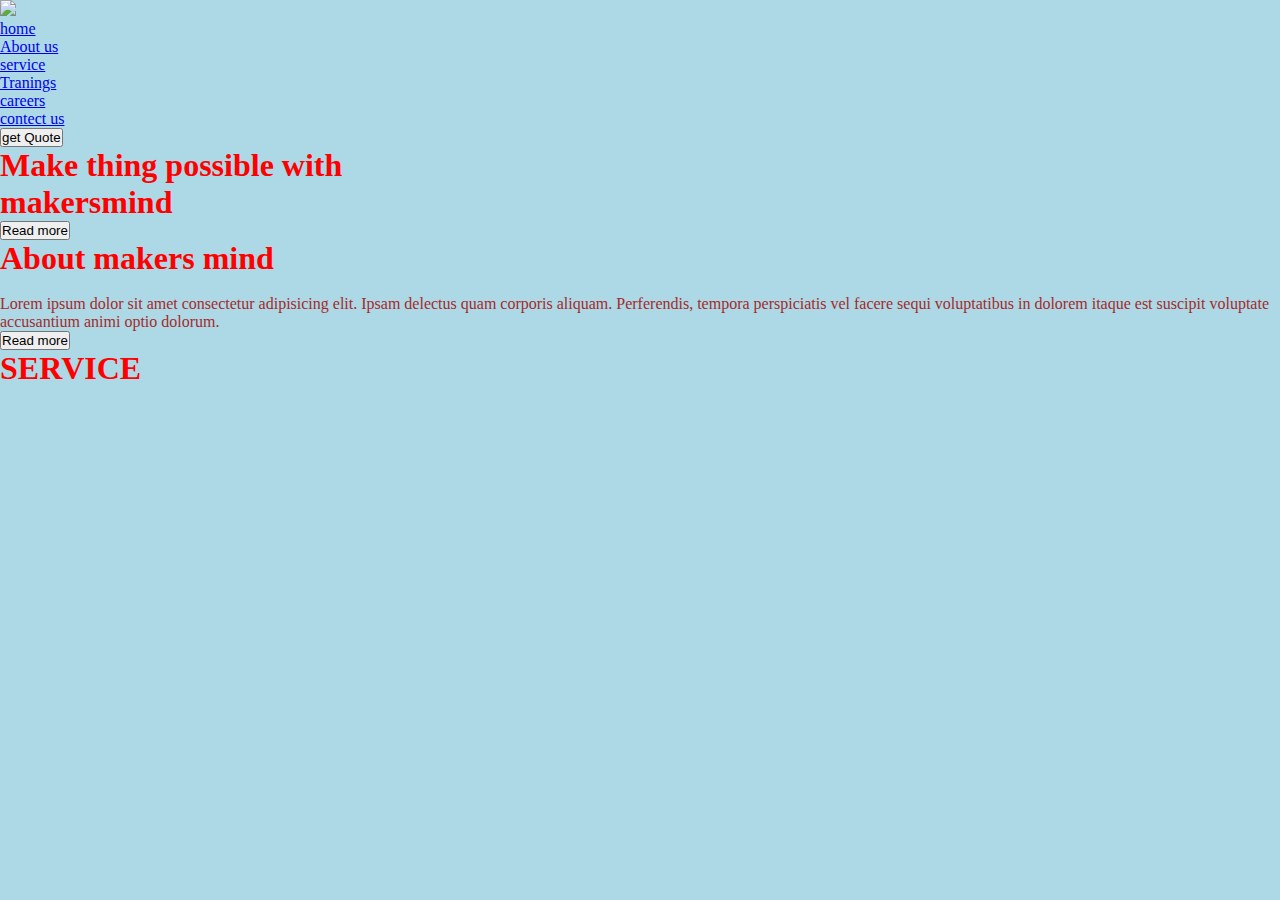
==== index2.html @ e3dc6169 "desin web page" ====
<!DOCTYPE html>
<html lang="en">
<head>
    <meta charset="UTF-8">
    <meta http-equiv="X-UA-Compatible" content="IE=edge">
    <meta name="viewport" content="width=device-width>, initial-scale=1.0">
    <title>Document</title>
    <link rel="stylesheet" href="/style.css">
</head>
<body>
    <!-- navigation section starts -->
  <nav class="Navigation">
    <div>
        <img src="https://makersmind.co.in/img/logo-color.webp">
    </div>
    <div>
        <ul class="nav-links">
            <li><a href="/home.html">home</a></li>
            <li><a href="/abuotus.html">About us</a></li>
            <li><a href="/service.html">service</a></li>
            <li><a href="/traning.html">Tranings</a></li>
            <li><a href="/careers.html">careers</a></li>
            <li><a href="/contact.html">contect us</a></li>
            <button class="nav-button"> get Quote</button> 
        </ul>
    </div>
  </nav>
      <!-- navigation section ends -->
      <!--home about section starts-->
      <section class="home-about-section">
        <div>
            <h1>Make thing possible with <br> makersmind</h1>
            <button class="nav-button">Read more</button>
        </div>
        <div>
            <lottie-player src="https://assets7.lottiefiles.com/private_files/lf30_51QyOY.json"  background="transparent"  speed="1"  style="width: 300px; height: 300px;"  loop  autoplay></lottie-player>

        </div>
     
      </section>
      <!--home about section ends-->
    <!--home service-->
      <section class="home-service">
            <div class="image-link">
                <lottie-player src="https://assets7.lottiefiles.com/packages/lf20_xrmk3h1x.json"  background="transparent"  speed="1"  style="width: 300px; height: 300px;"  loop  autoplay></lottie-player>
    
            </div>
            <div>
                <h1>About makers mind</h1><br>
                <p>Lorem ipsum dolor sit amet consectetur adipisicing elit. Ipsam delectus quam corporis aliquam. Perferendis, tempora perspiciatis vel facere sequi voluptatibus in dolorem itaque est suscipit voluptate accusantium animi optio dolorum.</p>
                <button class="nav-button">Read more</button>
            </div>
            </section>
    <!--home service end-->        
    <!--home services section starts-->
        <section class="home-services-section">
            <div>
                <h1 class="service">SERVICE</h1>
                <lottie-player src="https://assets9.lottiefiles.com/packages/lf20_fbry1ksx.json"  background="transparent"  speed="1"  style="width: 300px; height: 300px;"  loop  autoplay></lottie-player>
            </div>
            <div>
                <lottie-player src="https://assets5.lottiefiles.com/packages/lf20_5rjytWRUZA.json"  background="transparent"  speed="1"  style="width: 300px; height: 300px;"  loop controls autoplay></lottie-player>
            </div>
            <div>
                
            </div>
    
        


        <script src="https://unpkg.com/@lottiefiles/lottie-player@latest/dist/lottie-player.js"></script>

</body>
</html>
---- style.css ----
*{
    padding: 0;
    margin: 0;
    box-sizing: border-box;
}
body{
    background-color: lightblue;
}
p{
    color: brown;
}
h1{
    color:red ;
}
h2{
    color: blueviolet;
}
h3{
    color: brown;
}
h4{
    color: chocolate;
}
h5{
    color: crimson;
}
h6{
    color: darkgreen;
}
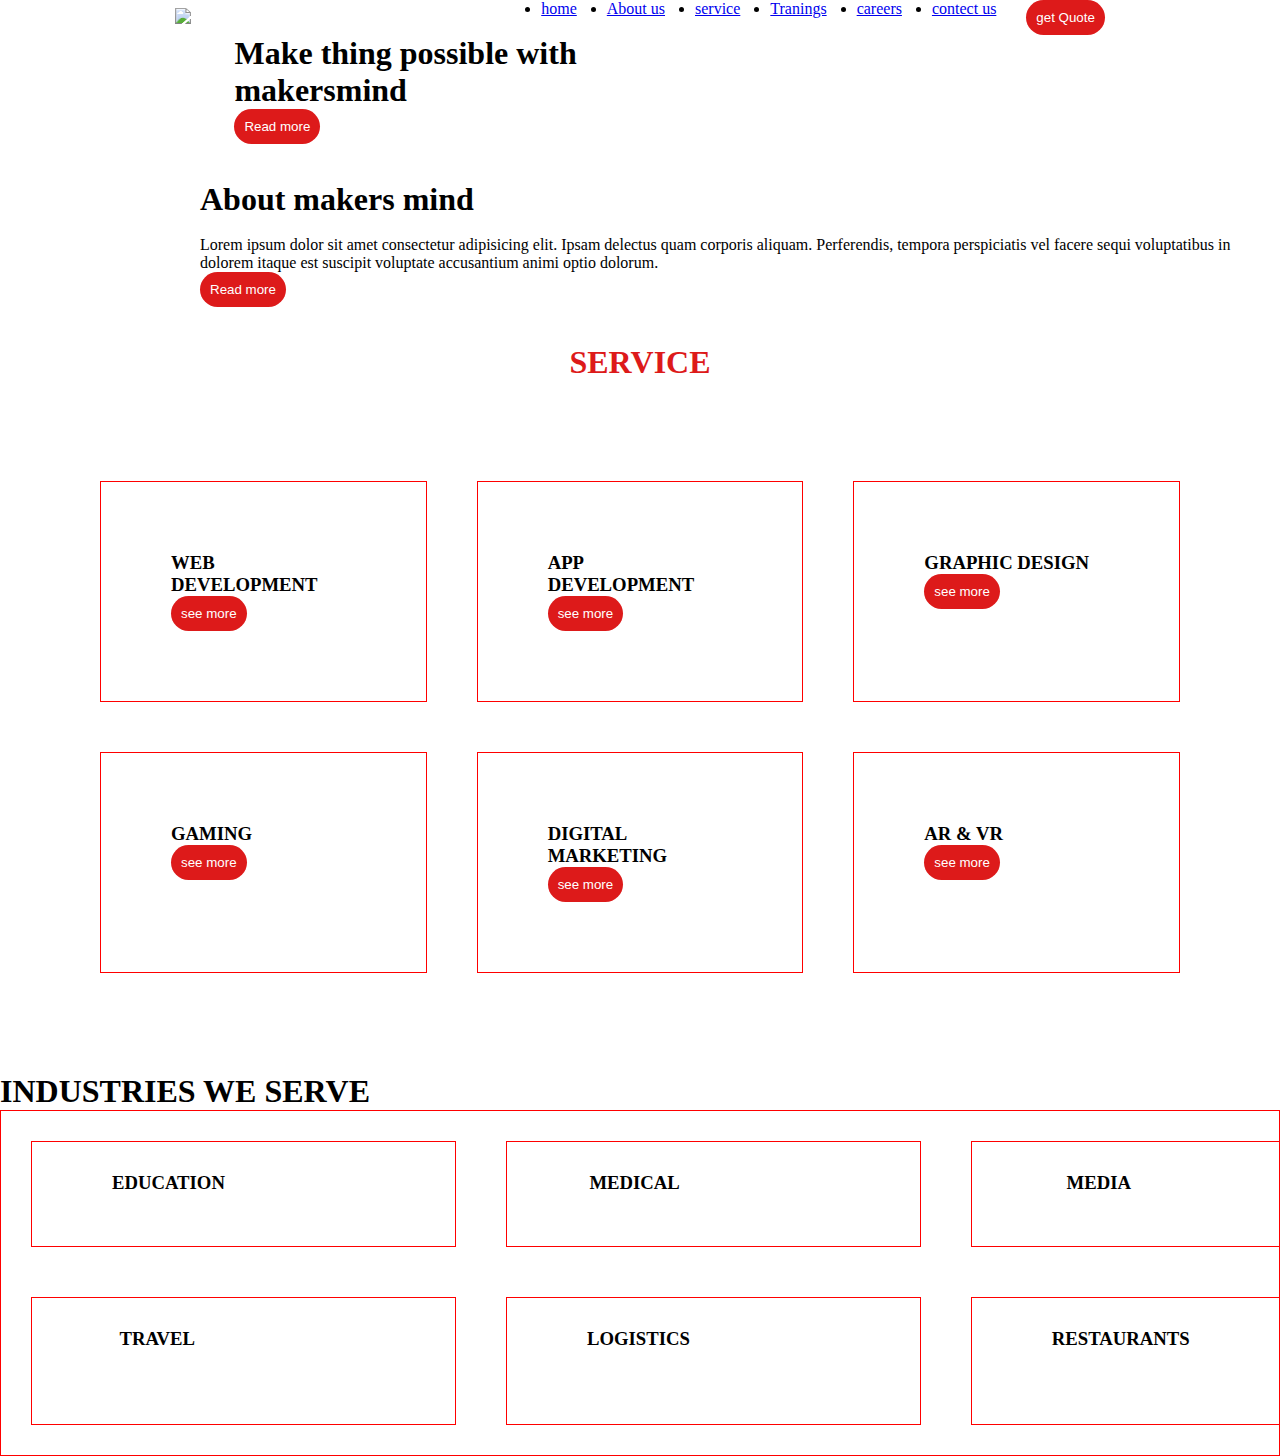
==== commit c16d8038: "modified file" ====
--- a/index2.html
+++ b/index2.html
@@ -6,6 +6,7 @@
     <meta name="viewport" content="width=device-width>, initial-scale=1.0">
     <title>Document</title>
     <link rel="stylesheet" href="/style.css">
+    <link rel="stylesheet" href="https://cdnjs.cloudflare.com/ajax/libs/font-awesome/6.4.0/css/all.min.css" integrity="sha512-iecdLmaskl7CVkqkXNQ/ZH/XLlvWZOJyj7Yy7tcenmpD1ypASozpmT/E0iPtmFIB46ZmdtAc9eNBvH0H/ZpiBw==" crossorigin="anonymous" referrerpolicy="no-referrer" />
 </head>
 <body>
     <!-- navigation section starts -->
@@ -39,7 +40,7 @@
      
       </section>
       <!--home about section ends-->
-    <!--home service-->
+    <!--home service-->  
       <section class="home-service">
             <div class="image-link">
                 <lottie-player src="https://assets7.lottiefiles.com/packages/lf20_xrmk3h1x.json"  background="transparent"  speed="1"  style="width: 300px; height: 300px;"  loop  autoplay></lottie-player>
@@ -53,22 +54,104 @@
             </section>
     <!--home service end-->        
     <!--home services section starts-->
-        <section class="home-services-section">
-            <div>
-                <h1 class="service">SERVICE</h1>
-                <lottie-player src="https://assets9.lottiefiles.com/packages/lf20_fbry1ksx.json"  background="transparent"  speed="1"  style="width: 300px; height: 300px;"  loop  autoplay></lottie-player>
+        <section >
+            <h1 class="service">SERVICE</h1>
+            <div class="home-services-section">
+            <div class="lottiefiles">
+                <h3>WEB DEVELOPMENT</h3>
+                <lottie-player src="https://assets9.lottiefiles.com/packages/lf20_fbry1ksx.json"  background="transparent"  speed="1"    loop  autoplay></lottie-player>
+                <button class="nav-button">see more</button>
             </div>
-            <div>
-                <lottie-player src="https://assets5.lottiefiles.com/packages/lf20_5rjytWRUZA.json"  background="transparent"  speed="1"  style="width: 300px; height: 300px;"  loop controls autoplay></lottie-player>
+            <div  class="lottiefiles">
+                <h3>APP DEVELOPMENT</h3>
+                <lottie-player src="https://assets5.lottiefiles.com/packages/lf20_5rjytWRUZA.json"  background="transparent"  speed="1"     loop autoplay></lottie-player>
+                <button class="nav-button">see more</button>
             </div>
-            <div>
-                
+            <div  class="lottiefiles">
+                <h3>GRAPHIC DESIGN</h3>
+                <lottie-player src="https://assets2.lottiefiles.com/packages/lf20_dIiK0dtizW.json"  background="transparent"  speed="1"    loop  autoplay></lottie-player>
+                <button class="nav-button">see more</button>
             </div>
-    
-        
+            <div  class="lottiefiles">
+                <h3>GAMING</h3>
+                <lottie-player src="https://assets8.lottiefiles.com/packages/lf20_5josuovc.json"  background="transparent"  speed="1"    loop  autoplay></lottie-player>
+                <button class="nav-button">see more</button>
+
+            </div>
+            <div  class="lottiefiles">
+                <h3>DIGITAL MARKETING</h3>
+                <lottie-player src="https://assets5.lottiefiles.com/packages/lf20_k4qdp0xw.json"  background="transparent"  speed="1"    loop controls autoplay></lottie-player>
+                <button class="nav-button">see more</button>
+
+            </div>
+            <div  class="lottiefiles">
+                <h3>AR & VR</h3>
+                <lottie-player src="https://assets7.lottiefiles.com/packages/lf20_sno53fcg.json"  background="transparent"  speed="1"    loop  autoplay></lottie-player>
+                <button class="nav-button">see more</button>
+            </div>
+        </div>
+        </section>
 
 
         <script src="https://unpkg.com/@lottiefiles/lottie-player@latest/dist/lottie-player.js"></script>
+  <!--home service section ends-->
+  <!--industries we serve section starts-->
+  <section>
+    <h1 class="INDUSTRIES WE SERVE">INDUSTRIES WE SERVE</h1>
+    <div class="industries we serve">
+        <div class="industries">
+            <i class="fa-solid fa-book-copy"></i>
+            <h3>EDUCATION</h3>
+        </div>
+        <div class="industries">
+            <i class="fa-solid fa-notes-medical"></i>
+            <h3>MEDICAL</h3>
+        </div>
+        <div class="industries">
+            <i class="fa-regular fa-photo-film-music"></i>
+            <h3>MEDIA</h3>
+        </div>
+        <div class="industries">
+            <i class="fa-solid fa-landmark"></i>
+            <h3>BANKING</h3>
+        </div>
+        <div class="industries">
+            <i class="fa-thin fa-receipt"></i>
+            <h3>ACCOUNTING</h3>
+        </div>
+        <div class="industries">
+            <i class="fa-solid fa-cart-shopping"></i>
+            <h3>E-COMMERCE</h3>
+        </div>
+        <div class="industries">
+            <i class="fa-solid fa-car"></i>
+            <h3>TRAVEL</h3>
+        </div>
+        <div class="industries">
+            <i class="fa-solid fa-truck"></i>
+            <h3>LOGISTICS</h3>
 
+        </div>
+        <div class="industries">
+            <i class="fa-solid fa-fish"></i>
+            <h3>RESTAURANTS</h3><i class="fa-solid fa-house"></i>
+
+        </div>
+        <div class="industries">
+            <i class="fa-solid fa-house"></i>
+            <h3>REAL E-STATE</h3>
+
+        </div>
+        <div class="industries">
+            <i class="fa-solid fa-camera-retro"></i>
+            <h3>PHOTOGRAPHY</h3>
+        </div>
+        <div class="industries">
+            <i class="fa-solid fa-city"></i>
+            <h3>CORPORATE</h3>
+        </div>
+        </div>
+
+  </section>
 </body>
 </html>--- a/style.css
+++ b/style.css
@@ -3,27 +3,73 @@
     margin: 0;
     box-sizing: border-box;
 }
-body{
-    background-color: lightblue;
+.Navigation{
+    display: flex;
+    justify-content: space-around;
+    align-items: center;
 }
-p{
-    color: brown;
+.nav-links{
+    display: flex;
+    gap: 30px;
+} 
+.nav-button{
+    border: 1px;
+    padding: 10px;
+    border-radius: 30px;
+    background-color:#dd1a1a;
+    color: #fff;
+    cursor: pointer;
+
 }
-h1{
-    color:red ;
+.home-about-section{
+    display: flex;
+    justify-content: space-around;
+    align-items: center;
 }
-h2{
-    color: blueviolet;
+.home-service{
+    display: flex;
+    align-items: center;
+    justify-content: space-around;
 }
-h3{
-    color: brown;
+.image-link{
+    padding: 100px;
 }
-h4{
-    color: chocolate;
+.service{
+    text-align: center;
+    color: #dd1a1a;
 }
-h5{
-    color: crimson;
+.home-services-section{
+    display: grid;
+    grid-template-columns: repeat(3,1fr);
+    /* width: 50px;
+    height: 50px; */
+    padding: 100px;
+    column-gap: 50px;
+    row-gap: 50px;
 }
-h6{
-    color: darkgreen;
+.lottiefiles lottie-player{
+    width: 200px;
+    height: 200px;
 }
+.lottiefiles{
+    border: 1px solid red;
+    padding: 70px;
+}    
+.INDUSTRIES WE SERVE{
+    text-align: center;
+    color: #dd1a1a;
+}
+.industries{
+    display: grid;
+    grid-template-columns: repeat(6,1fr);
+    padding: 30px;
+    border: 1px solid red;
+    column-gap: 50px;
+    row-gap: 50px;
+    
+}
+.fa-solid fa-book-copy{
+    width:0px;
+    height:0px;
+}
+
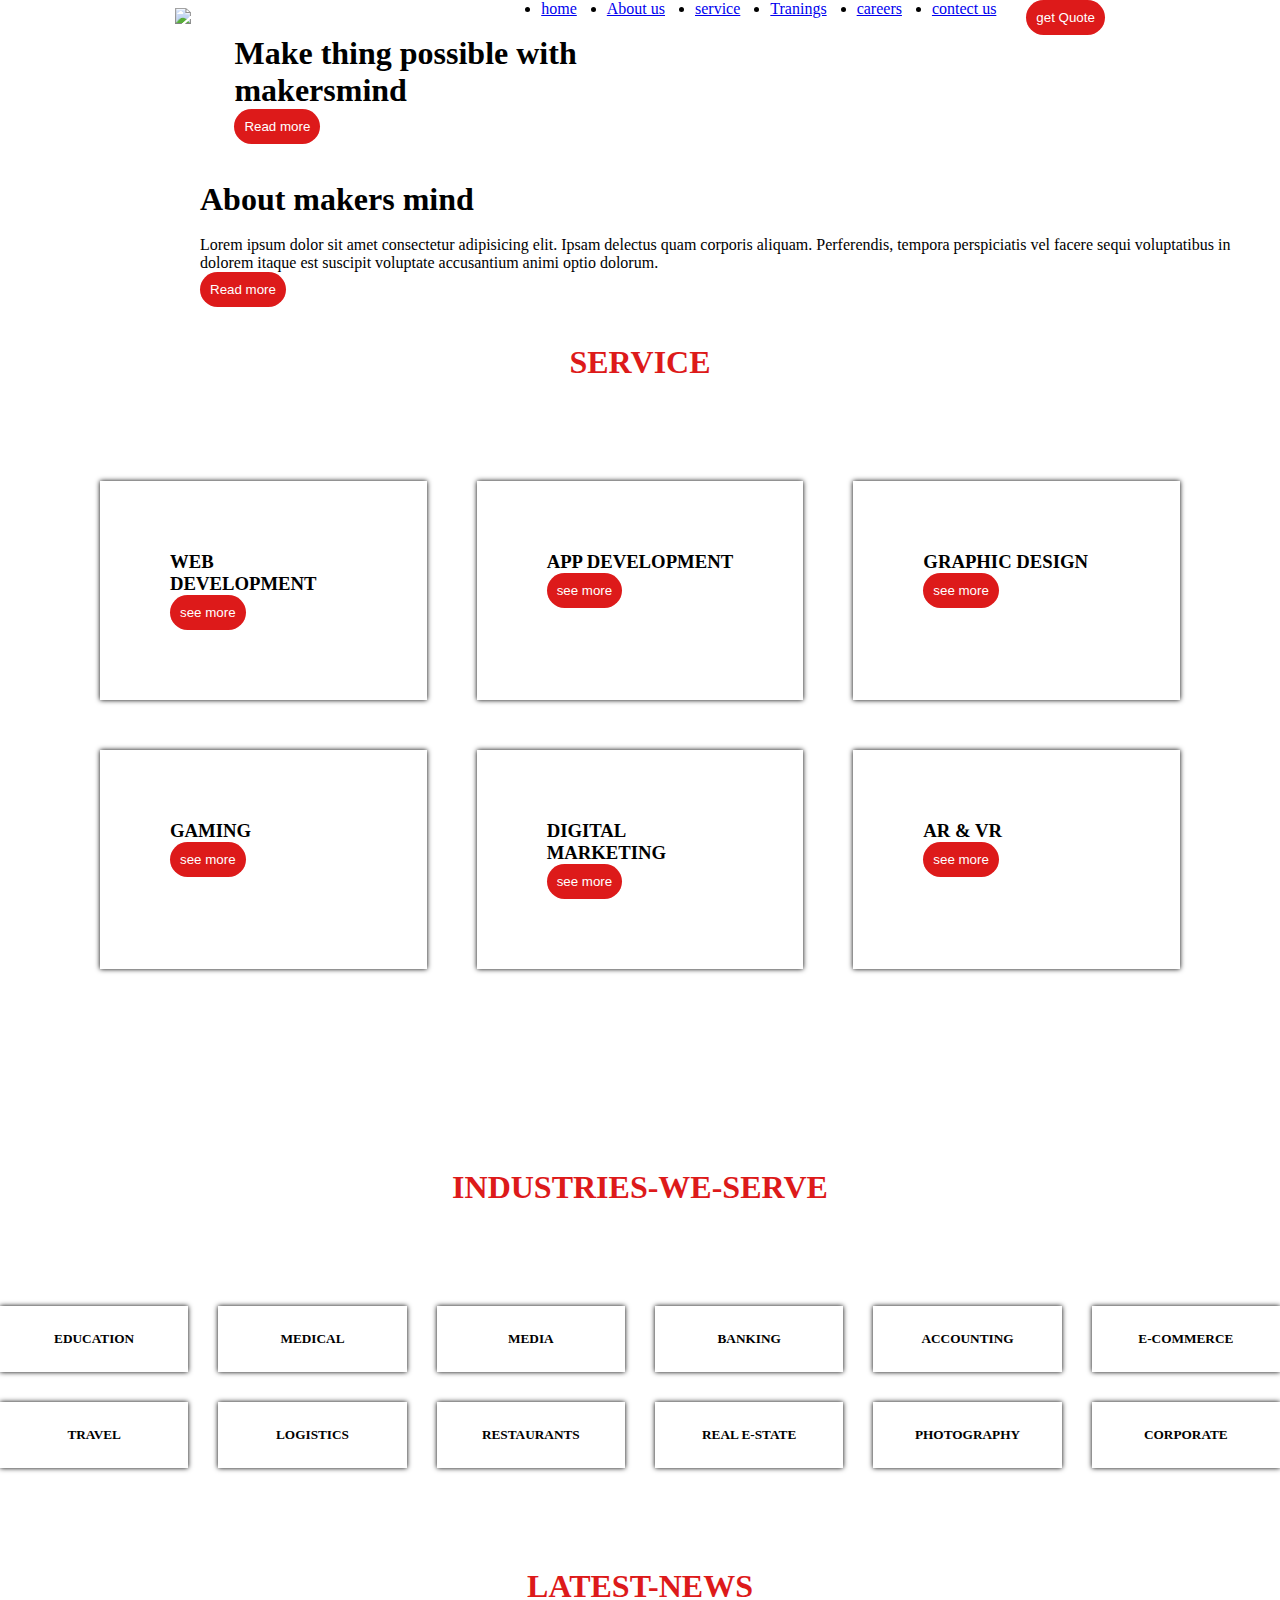
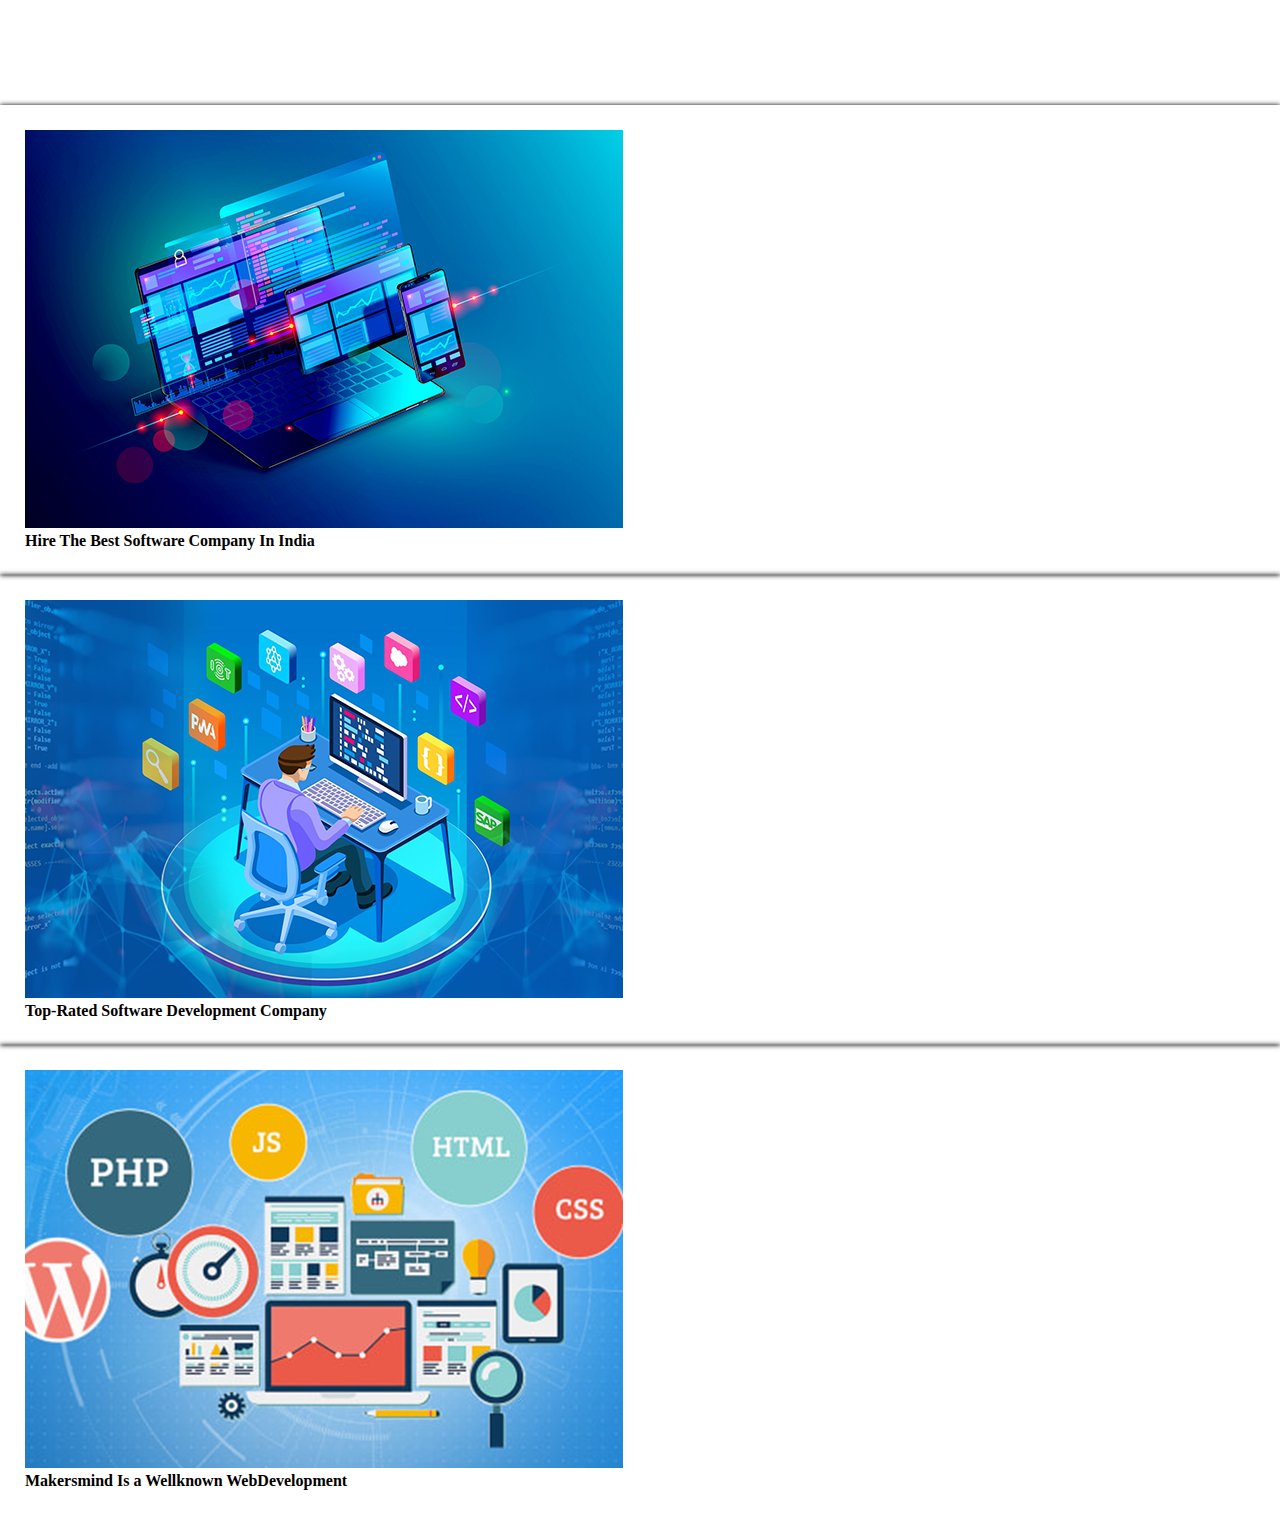
==== commit bca20a96: "commande" ====
--- a/index2.html
+++ b/index2.html
@@ -97,61 +97,78 @@
   <!--home service section ends-->
   <!--industries we serve section starts-->
   <section>
-    <h1 class="INDUSTRIES WE SERVE">INDUSTRIES WE SERVE</h1>
-    <div class="industries we serve">
+    <h1 class="INDUSTRIES-WE-SERVE">INDUSTRIES-WE-SERVE</h1>
+    <div class="industriesweserve">
         <div class="industries">
-            <i class="fa-solid fa-book-copy"></i>
-            <h3>EDUCATION</h3>
+            <i class="fa-solid fa-school"></i>
+            <h5>EDUCATION</h5>
         </div>
         <div class="industries">
             <i class="fa-solid fa-notes-medical"></i>
-            <h3>MEDICAL</h3>
+            <h5>MEDICAL</h5>
         </div>
         <div class="industries">
-            <i class="fa-regular fa-photo-film-music"></i>
-            <h3>MEDIA</h3>
+            <i class="fa-solid fa-photo-film-music"></i>
+            <h5>MEDIA</h5>
         </div>
         <div class="industries">
             <i class="fa-solid fa-landmark"></i>
-            <h3>BANKING</h3>
+            <h5>BANKING</h5>
         </div>
         <div class="industries">
             <i class="fa-thin fa-receipt"></i>
-            <h3>ACCOUNTING</h3>
+            <h5>ACCOUNTING</h5>
         </div>
         <div class="industries">
             <i class="fa-solid fa-cart-shopping"></i>
-            <h3>E-COMMERCE</h3>
+            <h5>E-COMMERCE</h5>
         </div>
         <div class="industries">
             <i class="fa-solid fa-car"></i>
-            <h3>TRAVEL</h3>
+            <h5>TRAVEL</h5>
         </div>
         <div class="industries">
             <i class="fa-solid fa-truck"></i>
-            <h3>LOGISTICS</h3>
+            <h5>LOGISTICS</h5>
 
         </div>
         <div class="industries">
             <i class="fa-solid fa-fish"></i>
-            <h3>RESTAURANTS</h3><i class="fa-solid fa-house"></i>
+            <h5>RESTAURANTS</h5>
 
         </div>
         <div class="industries">
             <i class="fa-solid fa-house"></i>
-            <h3>REAL E-STATE</h3>
+            <h5>REAL E-STATE</h5>
 
         </div>
         <div class="industries">
             <i class="fa-solid fa-camera-retro"></i>
-            <h3>PHOTOGRAPHY</h3>
+            <h5>PHOTOGRAPHY</h5>
         </div>
         <div class="industries">
             <i class="fa-solid fa-city"></i>
-            <h3>CORPORATE</h3>
+            <h5>CORPORATE</h5>
         </div>
         </div>
-
+  </section>
+  <!--latest news section starts-->
+  <section>
+    
+     <h1 class="latest-news">LATEST-NEWS</h1>
+     <div class="images-section">
+     <img src="/20220502955289.webp">
+     <h4>Hire The Best Software Company In India </h4>
+     </div>
+     <div class="images-section">
+     <img src="/20220314831938.png">
+     <h4>Top-Rated Software Development Company</h4>
+     </div>
+     <div class="images-section">
+     <img src="/2022031417749.png">
+     <h4>Makersmind Is a  Wellknown WebDevelopment</h4>
+     </div>
+     
   </section>
 </body>
 </html>--- a/style.css
+++ b/style.css
@@ -52,24 +52,54 @@
     height: 200px;
 }
 .lottiefiles{
-    border: 1px solid red;
+    box-shadow: 0PX 0PX 5PX 0PX;
     padding: 70px;
 }    
-.INDUSTRIES WE SERVE{
+.INDUSTRIES-WE-SERVE{
     text-align: center;
     color: #dd1a1a;
+    padding: 100px;
+}
+.industriesweserve{
+    display: grid;
+    grid-template-columns: repeat(6,1fr);
+    row-gap: 30px;
+    column-gap: 30px;
+
 }
 .industries{
-    display: grid;
-    grid-template-columns: repeat(6,1fr);
-    padding: 30px;
-    border: 1px solid red;
-    column-gap: 50px;
-    row-gap: 50px;
-    
+    box-shadow: 0px 0px 5px 0px;
+    padding: 25px;
+    text-align: center;
+    position: relative;
 }
-.fa-solid fa-book-copy{
-    width:0px;
-    height:0px;
+.industries i{
+    font-size: 30px;
+    padding-bottom: 40px;
 }
-
+.latest-news{
+    text-align: center;
+    color: #dd1a1a;
+    padding: 100px;
+}
+.industries::before{
+    content: "";
+    width: 100%;
+    height: 100%;
+    background-color: #dd1a1a;
+    position: absolute;
+    top: 0%;
+    left: 0%;
+    transform: scaleX(0);
+    z-index: -1;
+   
+}
+.industries:hover::before{
+    transform: scaleX(1);
+}
+.images-section{
+    box-shadow: 0px 0px 5px 0px;
+    padding: 25px;
+ 
+    position: relative;
+}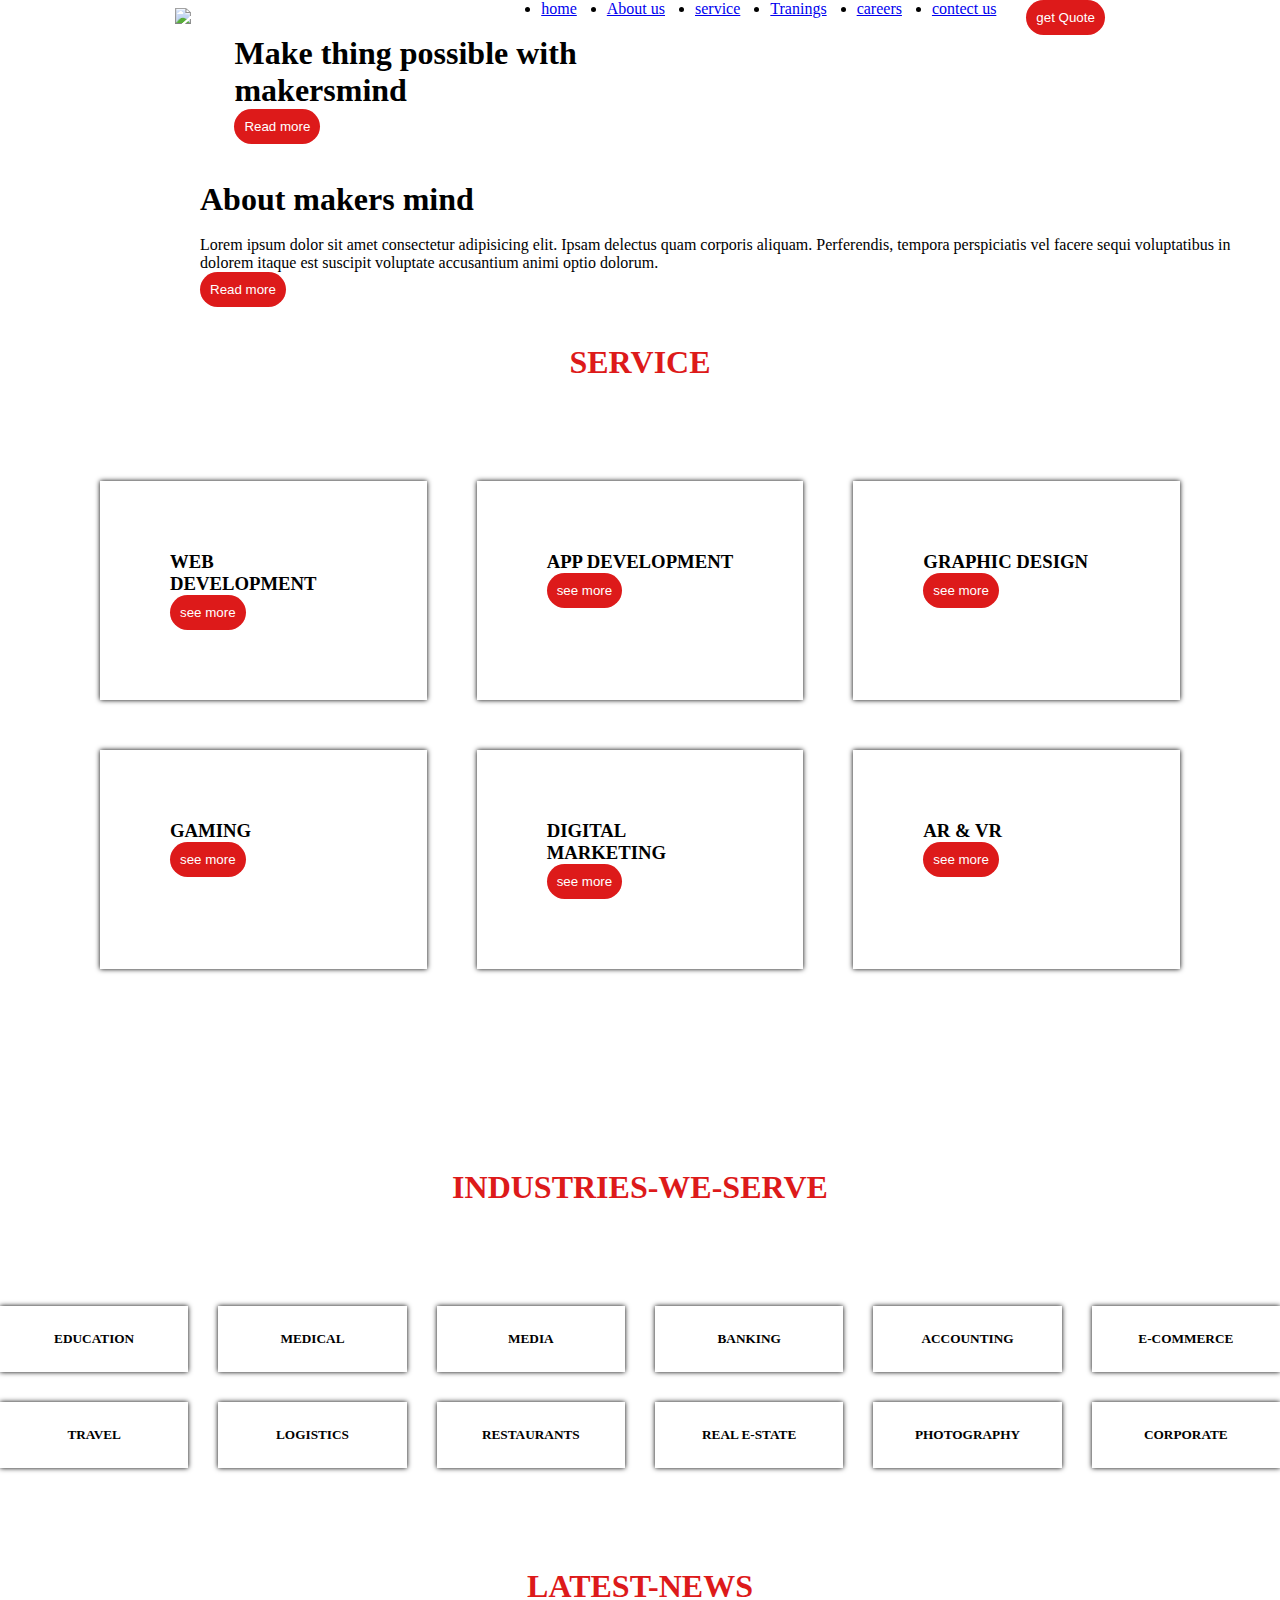
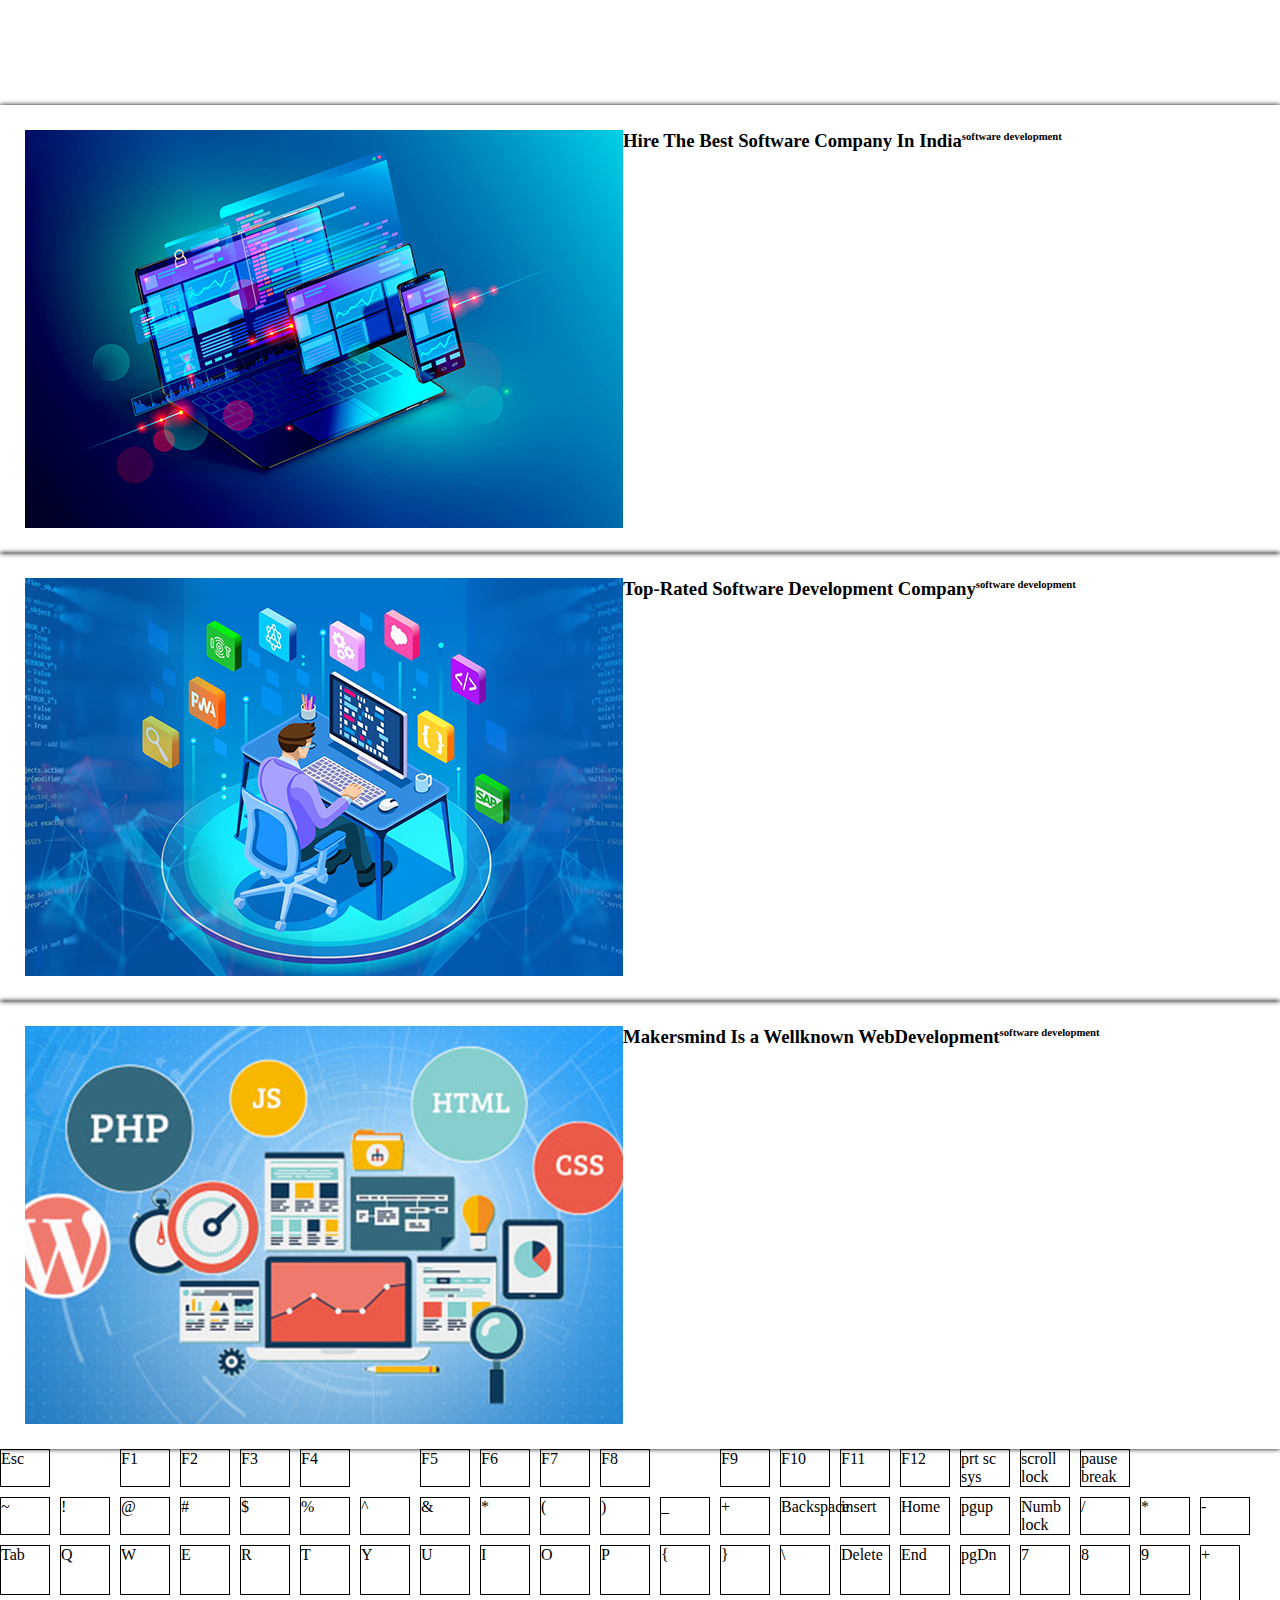
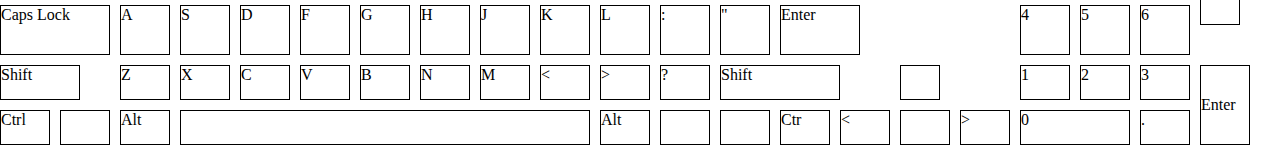
==== commit b221a89f: "app" ====
--- a/index2.html
+++ b/index2.html
@@ -158,17 +158,128 @@
      <h1 class="latest-news">LATEST-NEWS</h1>
      <div class="images-section">
      <img src="/20220502955289.webp">
-     <h4>Hire The Best Software Company In India </h4>
+     <h3>Hire The Best Software Company In India </h3>
+     <h6>software development</h6>
      </div>
      <div class="images-section">
      <img src="/20220314831938.png">
-     <h4>Top-Rated Software Development Company</h4>
+     <h3>Top-Rated Software Development Company</h3>
+     <h6>software development</h6>
      </div>
      <div class="images-section">
      <img src="/2022031417749.png">
-     <h4>Makersmind Is a  Wellknown WebDevelopment</h4>
+     <h3>Makersmind Is a  Wellknown WebDevelopment</h3>
+     <h6>software development</h6>
      </div>
-     
   </section>
+   <!--key board section starts-->
+     <section class="keyboard">
+       <span class="Esc">Esc</span>
+       <span>F1</span>
+       <span>F2</span>
+       <span>F3</span>
+       <span class="F4">F4</span>
+       <span>F5</span>
+       <span>F6</span>
+       <span>F7</span>
+       <span class="F8">F8</span>
+       <span>F9</span>
+       <span>F10</span>
+       <span>F11</span>
+       <span>F12</span>
+       <span>prt sc sys</span>
+       <span>scroll lock</span>
+       <span class="pause-break">pause break</span>
+       <span>~</span>
+       <span>!</span>
+       <span>@</span>
+       <span>#</span>
+       <span>$</span>
+       <span>%</span>
+       <span>^</span>
+       <span>&</span>
+       <span>*</span>
+       <span>(</span>
+       <span>)</span>
+       <span>_</span>
+       <span>+</span>
+       <span>Backspace</span>
+       <span>insert</span>
+       <span>Home</span>
+       <span>pgup</span>
+       <span>Numb lock</span>
+       <span>/</span>
+       <span>*</span>
+       <span>-</span>
+       <span class="Tab">Tab</span>
+       <span>Q</span>
+       <span>W</span>
+       <span>E</span>
+       <span>R</span>
+       <span>T</span>
+       <span>Y</span>
+       <span>U</span>
+       <span>I</span>
+       <span>O</span>
+       <span>P</span>
+       <span>{</span>
+       <span>}</span>
+       <span>\</span>
+       <span>Delete</span>
+       <span>End</span>
+       <span>pgDn</span>
+       <span>7</span>
+       <span>8</span>
+       <span>9</span>
+       <span class="pluse">+</span>
+       <span class="Caps-lock">Caps Lock</span>
+       <span>A</span>
+       <span>S</span>
+       <span>D</span>
+       <span>F</span>
+       <span>G</span>
+       <span>H</span>
+       <span>J</span>
+       <span>K</span>
+       <span>L</span>
+       <span>:</span>
+       <span>"</span>
+       <span class="enter">Enter</span>
+       <span>4</span>
+       <span>5</span>
+       <span>6</span>
+       <span class="shift">Shift</span>
+       <span>Z</span>
+       <span>X</span>
+       <span>C</span>
+       <span>V</span>
+       <span>B</span>
+       <span>N</span>
+       <span>M</span>
+       <span><</span>
+       <span>></span>
+       <span>?</span>
+       <span class="shift-1">Shift</span>
+       <span class="uparrow"><i class="fa-solid fa-angle-up"></i></span>
+       <span>1</span>
+       <span>2</span>
+       <span>3</span>
+       <span class="enter-2">Enter</span>
+       <span class="ctrl">Ctrl</span>
+       <span><i class="fa-brands fa-windows"></i></span>
+      
+       <span>Alt</span>
+       <span class="space-bar"></span>
+       <span>Alt</span>
+       <span><i class="fa-brands fa-windows"></i></span>
+       <span><i class="fa-regular fa-memo-pad"></i></span>
+       <span class="ctr">Ctr</span>
+       <span><</span>
+       <span><i class="fa-solid fa-angle-down"></i></span>
+       <span>></span>
+       <span class="zero">0</span>
+       <span>.</span>
+       </section>
+ <!--keyboard section ends-->
 </body>
 </html>--- a/style.css
+++ b/style.css
@@ -100,6 +100,93 @@
 .images-section{
     box-shadow: 0px 0px 5px 0px;
     padding: 25px;
+    position: relative !important;
+    display: flex;
+}
+.images-section::before{
+    content: "";
+    width: 100%;
+    height: 100%;
+    background-color: #dd1a1a;
+    position: absolute;
+    top: 0%;
+    left: 0%;
+    transform: scaleX(0);
+    z-index: -1;
+}
+.keyboard{
+    display: grid;
+    row-gap: 10px;
+    column-gap: 10px;
+    grid-template-columns: repeat(21,50px);   
+}
+.keyboard span{
+    border: 1px solid black;
+
+}
+.Esc{
+    grid-column: 1/3;
+    width: 50px;
+}
+.F4{
+    grid-column: 6/8;
+    width: 50px;
+}
+.F8{
+    grid-column:11/13 ;
+    width: 50px ;
+}
+.pause-break{
+    grid-column:19/23 ;
+    width: 50px ; 
+}
+.Tab{
+   grid-column: 1/2;
+   height: 50px;
+}
+.pluse{
+    grid-row:3/5 ;
+    grid-column:21/22;
+    height: 80px;
+    align-items: center;
+    width: 40px;
+    
+}
+.Caps-lock{
+   grid-column: 1/3;
+   height: 50px;
+}
+.shift{
+     grid-column:1/3;
+    width: 80px;
+}
+.enter{
+    grid-column: 14/18;
+    width: 80px;
+}
+.enter-2{
+    grid-row: 5/7;
+    grid-column: 21/22;
+    height: 80px;
+    display: grid;
+    align-items: center;
+}
+.shift-1{
+    grid-column: 13/16;
+    width: 120px;
+}
+.uparrow{
+    grid-column: 16/18;
+    width: 40px;
+}
+.ctrl{
+    grid-column: 1/2;
+
+}
  
-    position: relative;
-}+.space-bar{
+    grid-column: 4/11;
+}
+.zero{
+    grid-column: 18/20;
+}
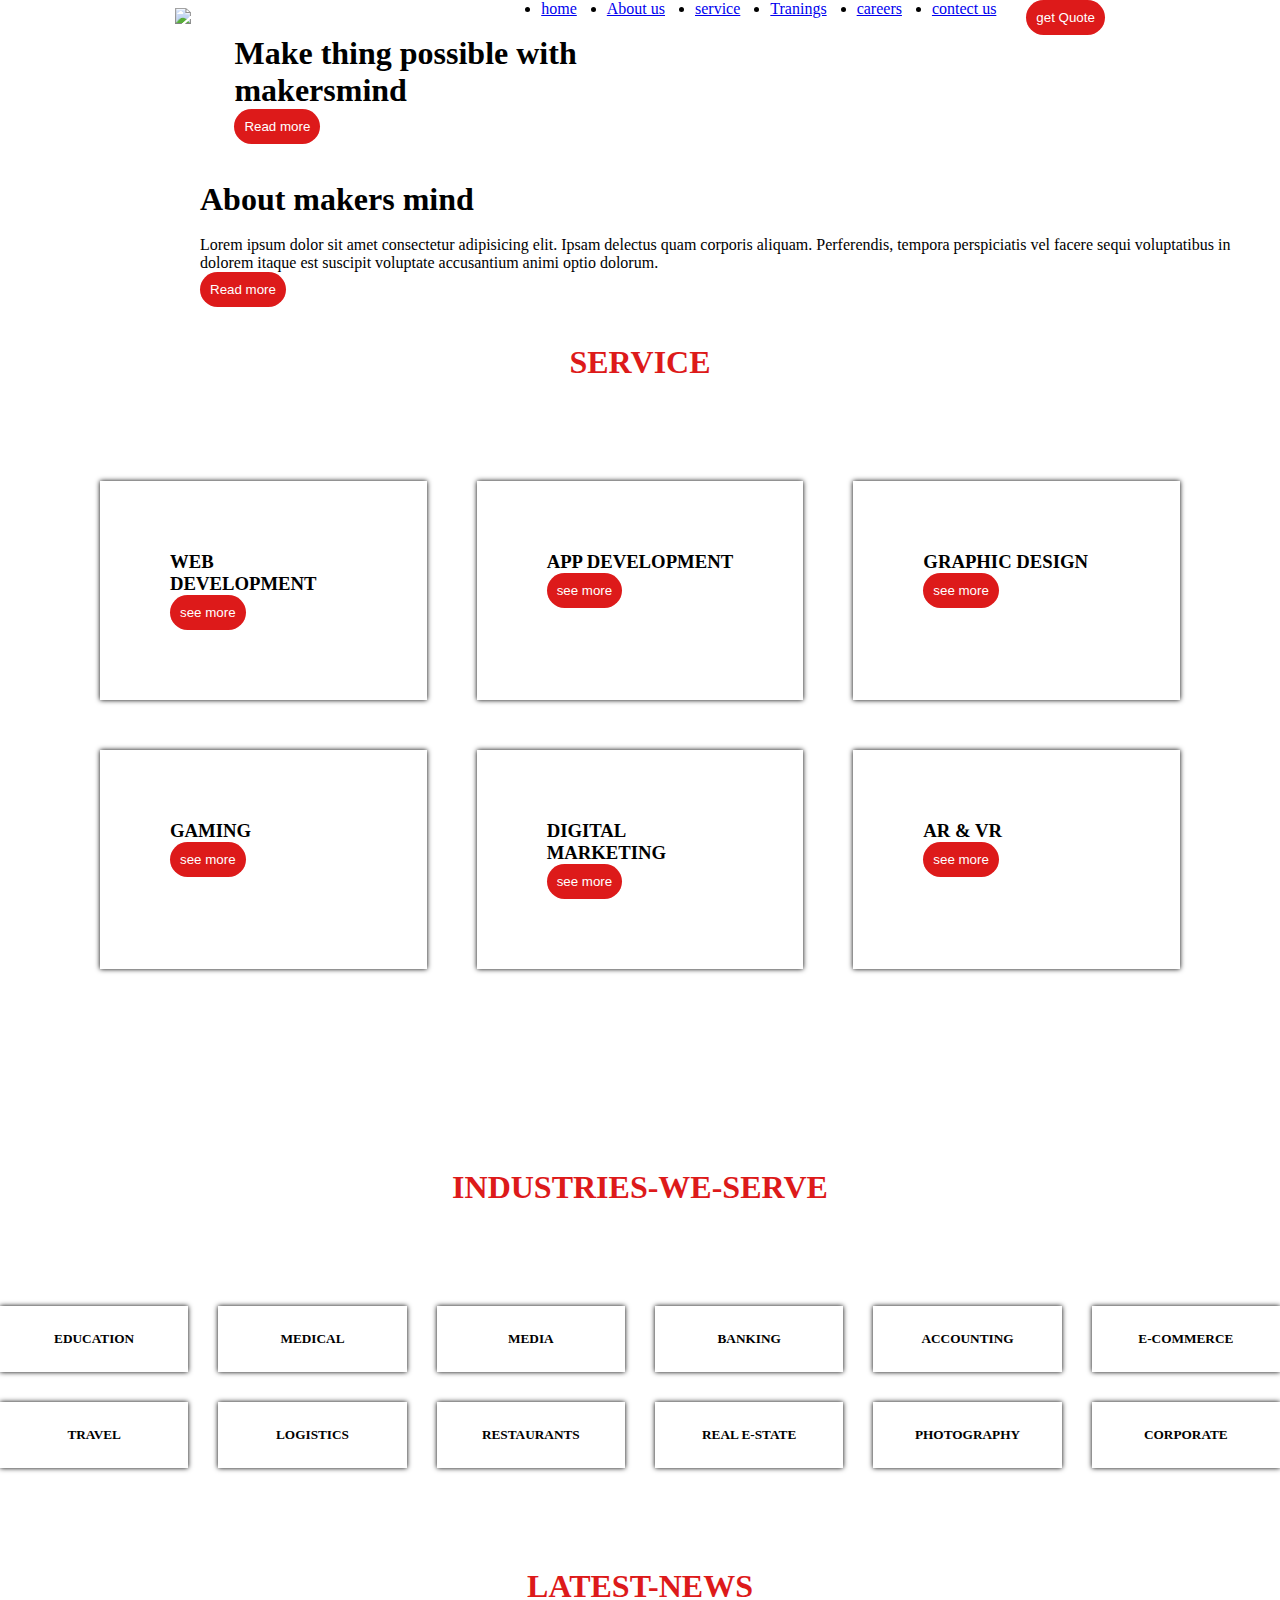
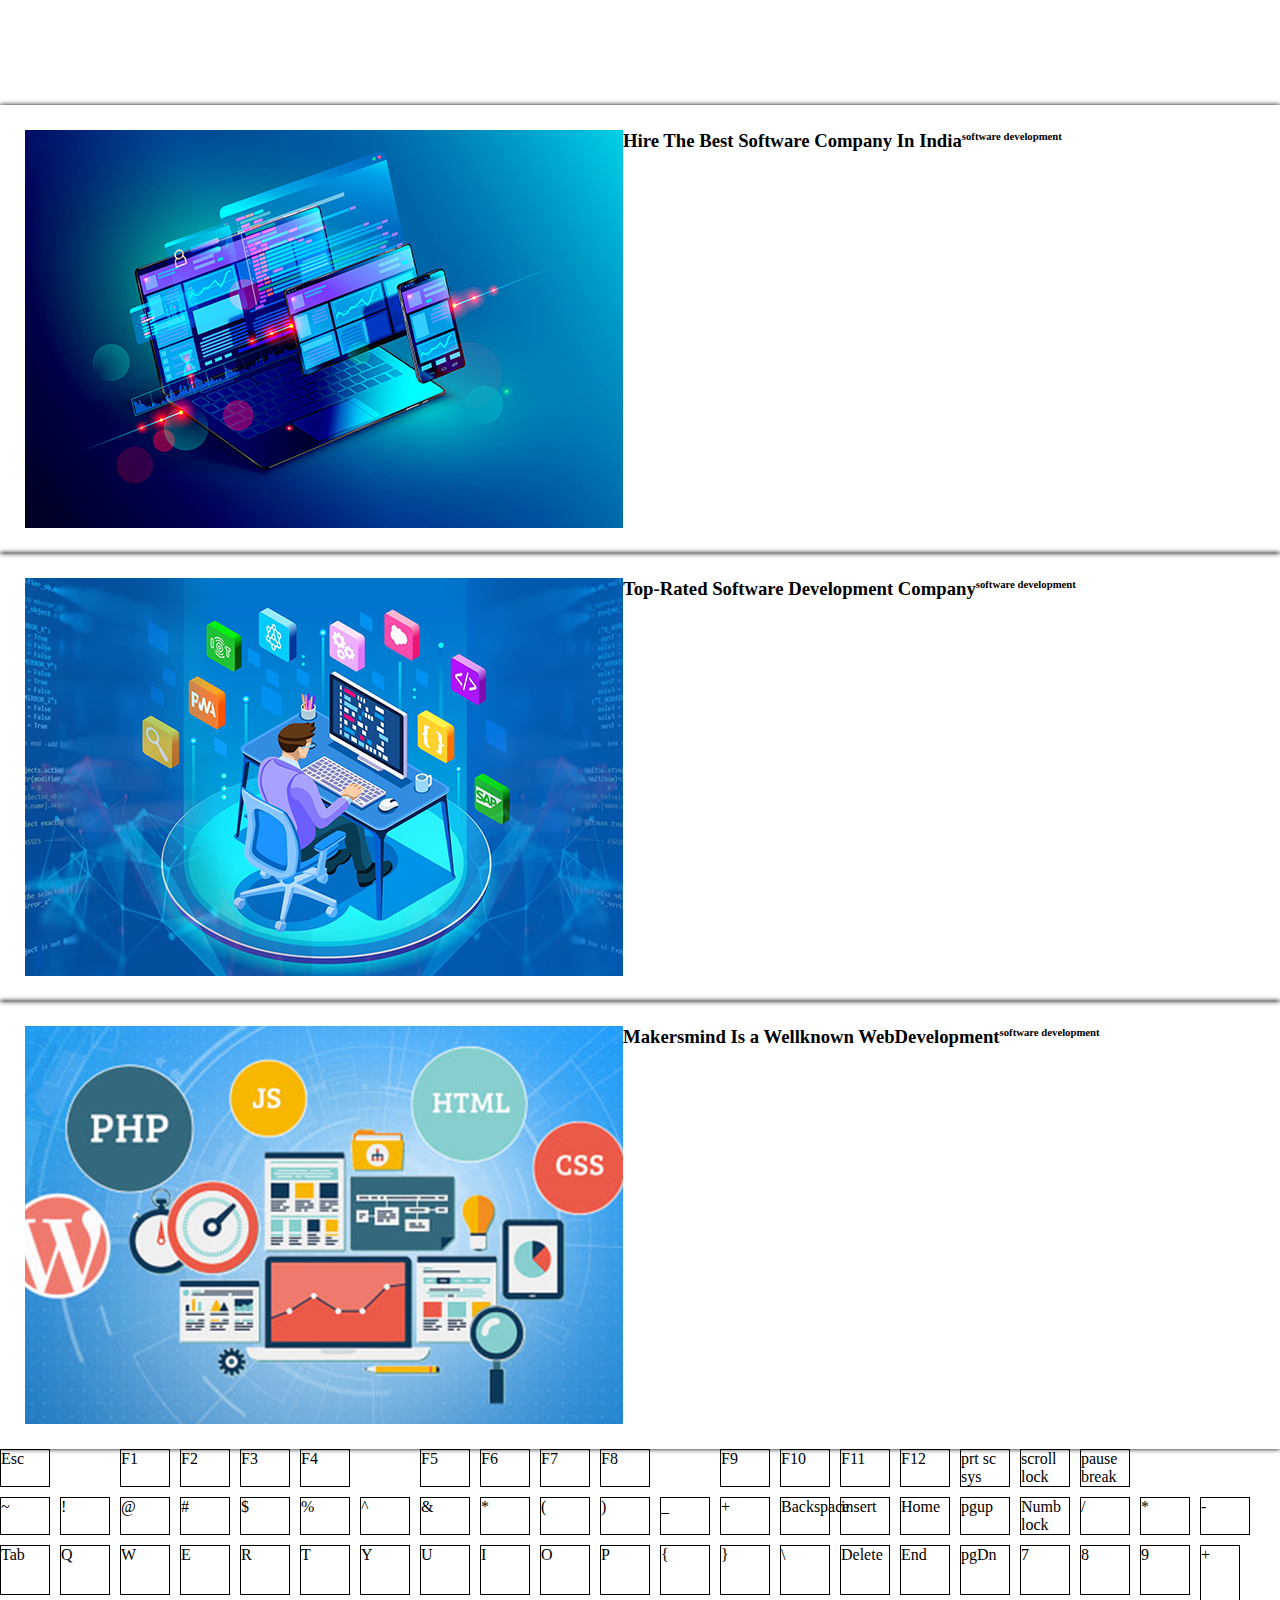
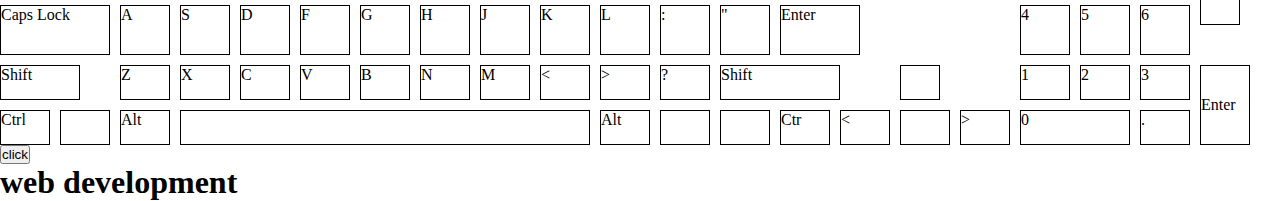
==== commit 6a5466c9: "15-6-23" ====
--- a/index2.html
+++ b/index2.html
@@ -281,5 +281,11 @@
        <span>.</span>
        </section>
  <!--keyboard section ends-->
+ <h1 id="demo"></h1>
+<button class="clickbtn">click</button>
+<h1 class="hidehead">web development</h1>
+
+<script src="/App.js"></script>
+
 </body>
-</html>+</html>
